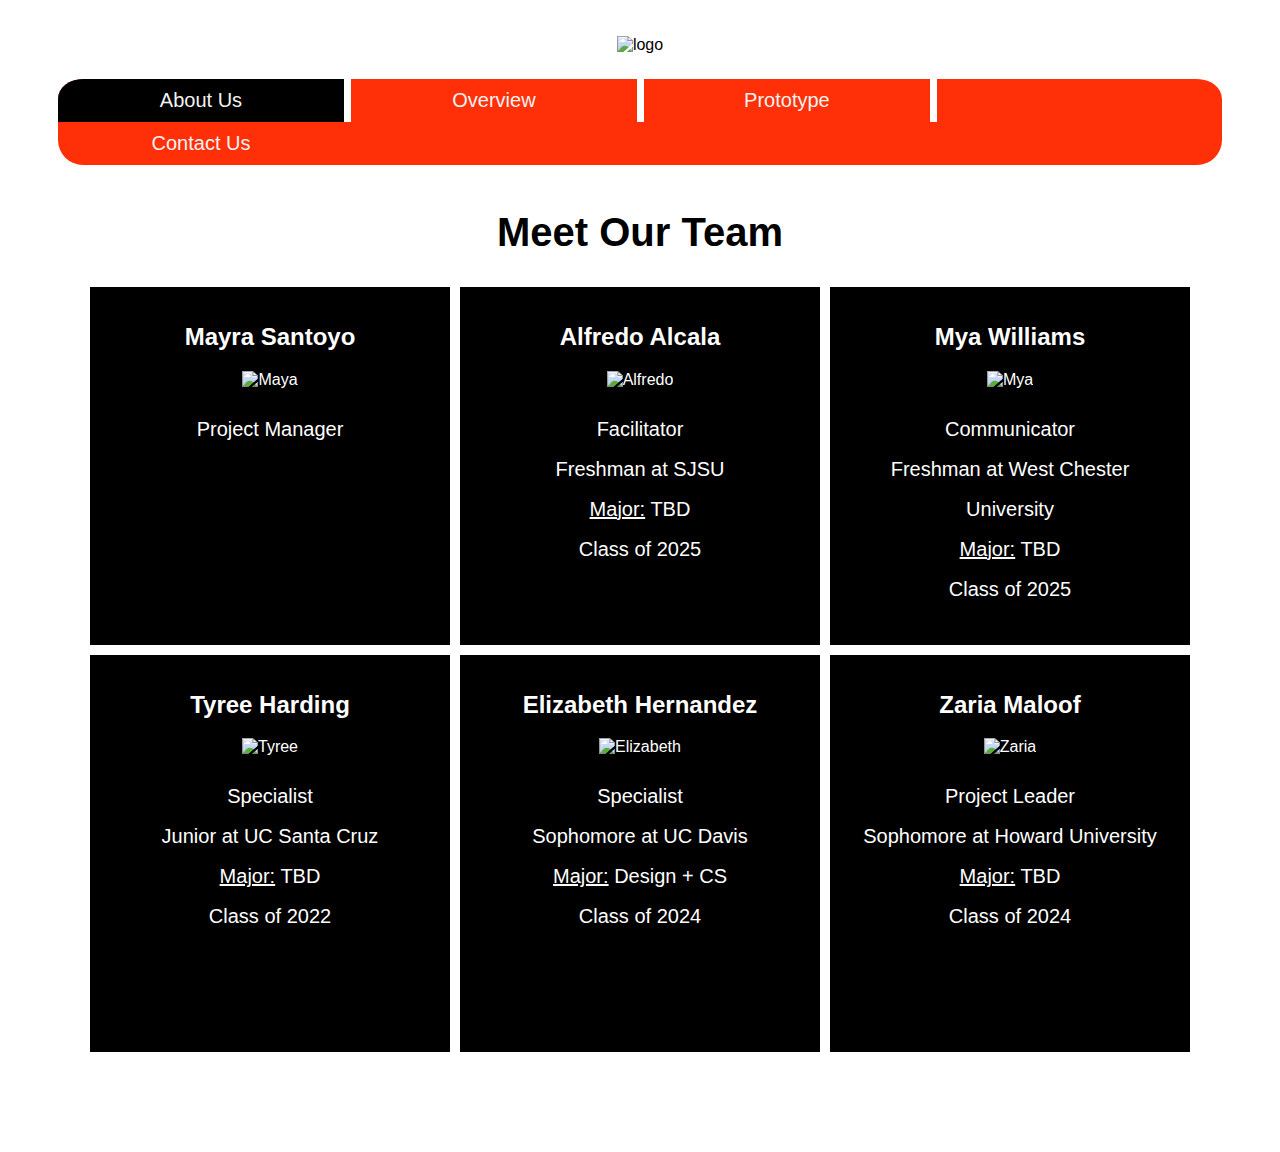
==== index.html @ 064eafae "Add files via upload" ====
<!DOCTYPE html>
<html>
<link rel="stylesheet" href="style.css">
<head>
<title>SMASH Rising</title>
</head>

<nav>
  <div class="headerText">
      <br>
  	<img src="https://i.postimg.cc/tJq8Jjyt/Door-Dash-Pod-2-transparent.png" width = "500" height = "auto" alt="logo">
  </div>
  

  <div class="topnav">
    <a style="border-right: 7px solid white; background-color: black;" href="index.html">About Us</a>
    <a style="border-right: 7px solid white;" href="Page1.html">Overview</a>
    <a style="border-right: 7px solid white;" href="Page2.html">Prototype</a>
    <a href="Page3.html">Contact Us</a>
  </div>
</nav>

<body>
<br>
<h1 class ="Team">Meet Our Team</h1>

<div class="container">
    <div class="cell cell-1"><h2> <strong>Mayra Santoyo </strong></h2>
        <img src="https://i.postimg.cc/zGjBTZZx/IMG-2054.jpg" alt="Maya" style="width:auto;height:300px;">
    
        <p style="line-height:2;">
            Project Manager
            <br>
            <br>
        </p>
    </div>
    
    <div class="cell cell-2"><h2> <strong>Alfredo Alcala</strong></h2>
        <img src="https://i.postimg.cc/fW9c4K9M/alfredo.jpg" alt="Alfredo" style="width:auto;height:300px;">
    
        <p style="line-height:2;">
            Facilitator
            <br>Freshman at SJSU
            <br><u>Major:</u> TBD
            <br>Class of 2025
        </p>
    </div>
    
    <div class="cell cell-3"><h2> <strong>Mya Williams</strong></h2>
        <img src="https://i.postimg.cc/j20KGZYW/IMG-2051.jpg" alt="Mya" style="width:auto;height:300px;">
    
        <p style="line-height:2;">
            Communicator
            <br>Freshman at West Chester University
            <br><u>Major:</u> TBD
            <br>Class of 2025
        </p>
    </div>
    
    <div class="cell cell-4"><h2> <strong>Tyree Harding </strong></h2>
        <img src="https://i.postimg.cc/6QZW6yL4/tyree.jpg"alt="Tyree"  style="width:auto;height:300px;">
    
        <p style="line-height:2;">
            Specialist
            <br>Junior at UC Santa Cruz
            <br><u>Major:</u> TBD
            <br>Class of 2022
        </p>
    </div>
    
    <div class="cell cell-5"><h2> <strong>Elizabeth Hernandez </strong></h2>
        <img src="https://i.postimg.cc/wBBQ53mf/IMG-4494-1.jpg" alt="Elizabeth" style="width:auto;height:300px;">
    
        <p style="line-height:2;">
            Specialist
            <br>Sophomore at UC Davis
            <br><u>Major:</u> Design + CS
            <br>Class of 2024
        </p>
    </div>
    
    <div class="cell cell-6"><h2> <strong>Zaria Maloof</strong></h2>
        <img src="https://i.postimg.cc/Y9xbHCJ1/IMG-0416.jpg" alt="Zaria" style="width:auto;height:300px;">
    
        <p style="line-height:2;">
            Project Leader
            <br>Sophomore at Howard University
            <br><u>Major:</u> TBD
            <br>Class of 2024
            <br><br><br>
        </p>
    </div>

    <div class="footer">
        <br><br><br>
    </div>

</div>

</body>

</html>
---- style.css ----
/*Header*/
.headerText {
  text-align:center;
  background-color: transparent;
  padding: 0px 10px 20px 10px; /*Top,Right,Bottom, Left*/
}

/*Red navigation Bar*/
.topnav {
  width: 100%;
  height: auto;
  background-color: #ff3008;
  overflow: auto;
  border-top: 5px solid white;
  border-radius: 25px;
}

/* Style links inside the navigation bar */
.topnav a {
  float: left;
  padding: 10px 0px 10px 0px;
  color: #f2f2f2;
  text-decoration: none;
  font-size: 20px;
  font-family: 'Nunito', sans-serif; 
  width: 24.569%; /*Change width*/
  text-align: center;
}

/* Change the color of links on hover */
.topnav a:hover {
  background-color: #ddd;
  color: black;
}

/*About Us Column Layout*/
.container {
    height: 90vh;
    margin: 2rem;
    display: grid;
    grid-template-areas:"a b c"
                        "d e f"
                        "footer footer footer";
    grid-template-columns: 1fr 1fr 1fr;
    grid-template-rows: 1fr 2fr 1fr;
    grid-gap: 10px 10px; 
  }
  .cell {
    color: white;
    font-size: 1rem;
    text-align: center;
    padding: 1rem;
  }
  .cell-1 {
    background: black;
  }
  .cell-2 {
    background: black;
  }
  .cell-3 {
    background: black;
  }
  .cell-4 {
    background: black;
  }
  .cell-5 {
    background: black;
  }
  .cell-6 {
    background: black;
  }
  .footer {
    background: white;
    /*border-style: solid;
    border-color: black;*/
    grid-area: footer;
  }

/*Font Adjustments*/
h1 {
  color: black;
  text-align: center;
  font-family: 'Nunito', sans-serif; 
  font-size: 40px;
}

h2 {
  color: white;
  text-align: center;
  font-family: 'Nunito', sans-serif; 
}

h3 {
  font-size: 30px;
  font-family: 'Nunito', sans-serif; 
}

p{
  font-size: 20px;
  font-family: 'Nunito', sans-serif; 
}

/*Image Highlight on hover*/
img:hover {
    transform: scale(1.5);
}

/*background color*/
body {
  background-color: white;
  padding: 10px 50px 15px 50px;
  font-family: 'Nunito', sans-serif; 
}

/*Figma & Presentation*/
.interactive {
    text-align: center;
}

/*Contact Us Page*/
.box {
    display: grid;
    grid-template-columns: 33.45% 33.45% 33.45%;
}
  
.box2 {
    background-color: white;
    border-right: 5px solid black;
    padding: 0px 25px 25px 25px;
    font-size: 20px;
    text-align: center;
    line-height: 1.25;
}
  
.box1 {
    background-color: white;
    border-left: 5px solid black;
    border-right: 5px solid black;
    padding: 0px 25px 25px 25px;
    font-size: 20px;
    text-align: center;
    line-height: 1.25;
}
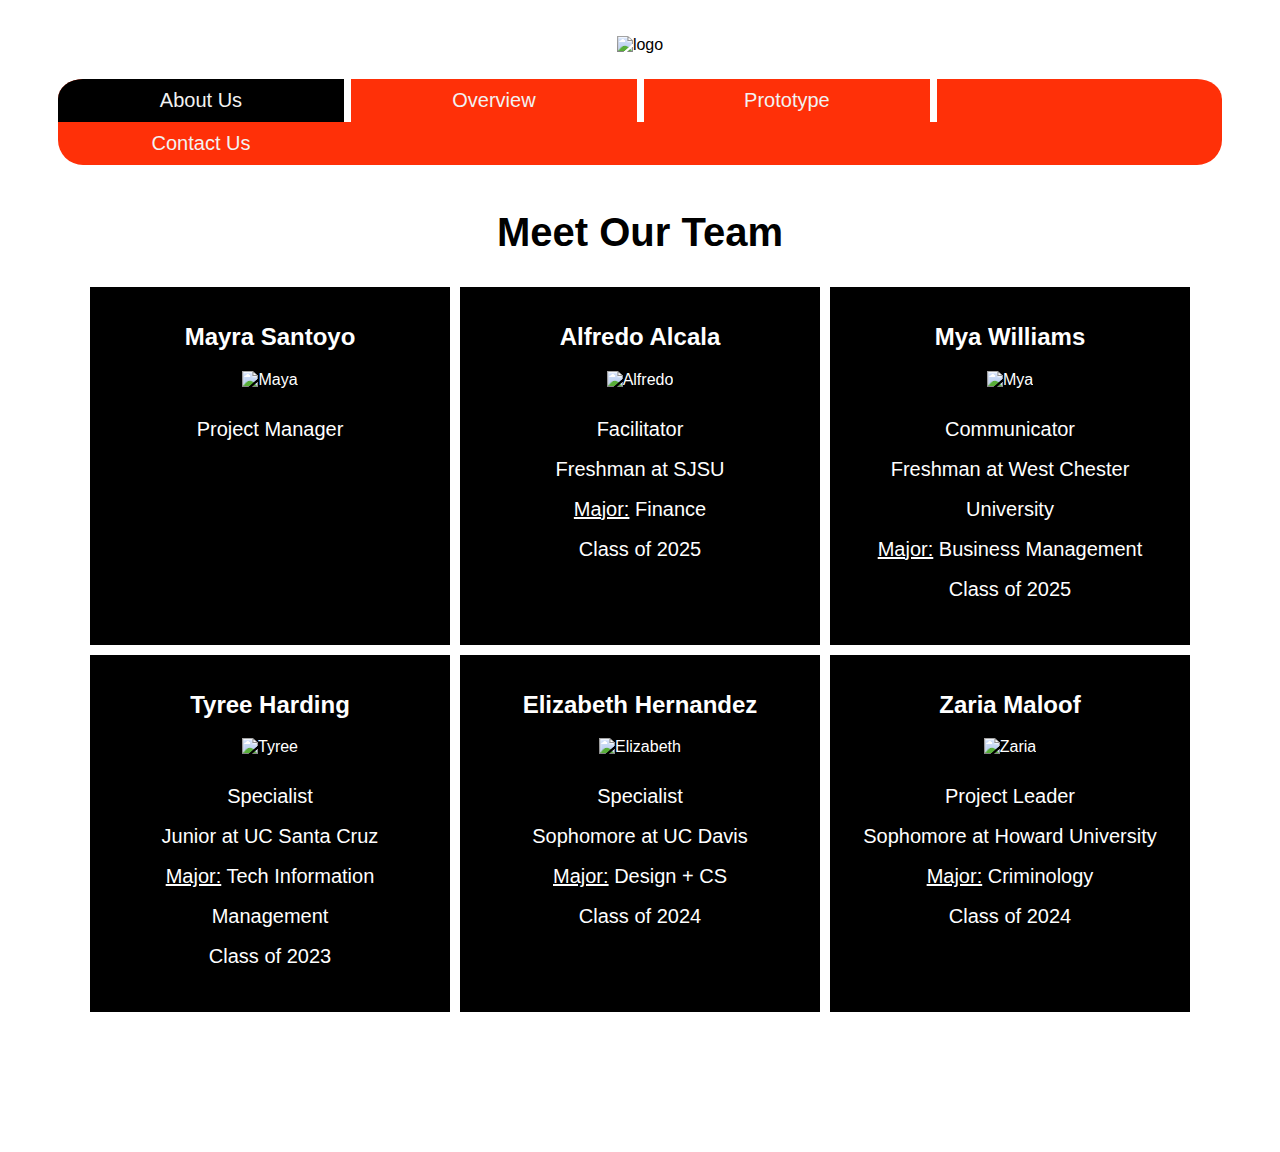
==== commit 884f0e30: "Update index.html" ====
--- a/index.html
+++ b/index.html
@@ -36,12 +36,12 @@
     </div>
     
     <div class="cell cell-2"><h2> <strong>Alfredo Alcala</strong></h2>
-        <img src="https://i.postimg.cc/fW9c4K9M/alfredo.jpg" alt="Alfredo" style="width:auto;height:300px;">
+        <img src="https://i.postimg.cc/FRS35yKf/Image-from-i-OS-1.jpg" alt="Alfredo" style="width:auto;height:300px;">
     
         <p style="line-height:2;">
             Facilitator
             <br>Freshman at SJSU
-            <br><u>Major:</u> TBD
+            <br><u>Major:</u> Finance
             <br>Class of 2025
         </p>
     </div>
@@ -52,7 +52,7 @@
         <p style="line-height:2;">
             Communicator
             <br>Freshman at West Chester University
-            <br><u>Major:</u> TBD
+            <br><u>Major:</u> Business Management
             <br>Class of 2025
         </p>
     </div>
@@ -63,13 +63,13 @@
         <p style="line-height:2;">
             Specialist
             <br>Junior at UC Santa Cruz
-            <br><u>Major:</u> TBD
-            <br>Class of 2022
+            <br><u>Major:</u> Tech Information Management
+            <br>Class of 2023
         </p>
     </div>
     
     <div class="cell cell-5"><h2> <strong>Elizabeth Hernandez </strong></h2>
-        <img src="https://i.postimg.cc/wBBQ53mf/IMG-4494-1.jpg" alt="Elizabeth" style="width:auto;height:300px;">
+        <img src="https://i.postimg.cc/C1bSV5pM/IMG-44891.jpg" alt="Elizabeth" style="width:auto;height:300px;">
     
         <p style="line-height:2;">
             Specialist
@@ -85,9 +85,8 @@
         <p style="line-height:2;">
             Project Leader
             <br>Sophomore at Howard University
-            <br><u>Major:</u> TBD
+            <br><u>Major:</u> Criminology
             <br>Class of 2024
-            <br><br><br>
         </p>
     </div>
 
@@ -99,4 +98,4 @@
 
 </body>
 
-</html>+</html>
